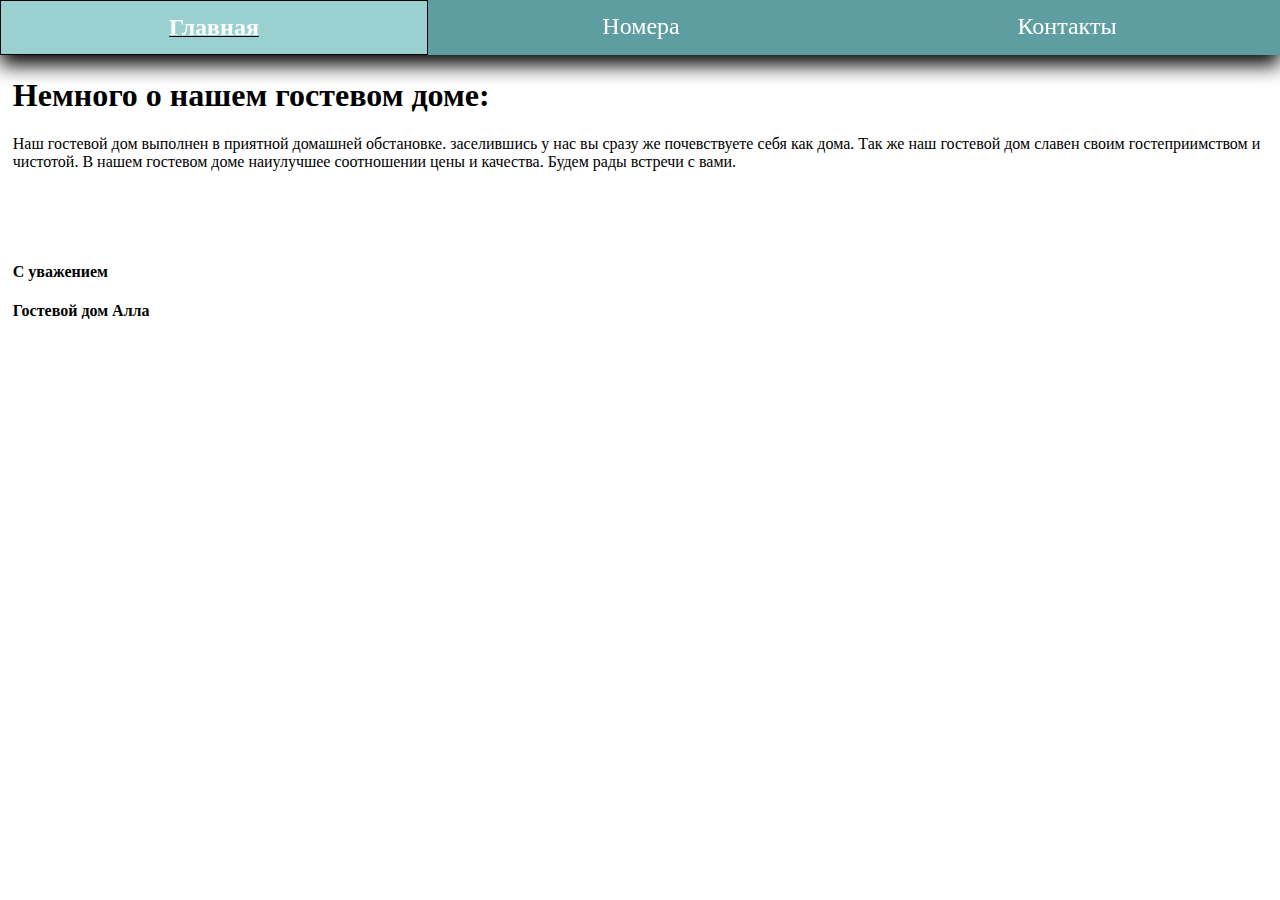
==== index.html @ e9a03f5c "Add files via upload" ====
<!DOCTYPE html>
<html lang="en">
<head>
    <meta charset="UTF-8">
    <title>Главная</title>
    <link rel="stylesheet" href="index.css">
    <link rel="stylesheet" href="media.css">
</head>
<body>
    
    <div class="navig">
        <div class="navigs navig1"><a href="index.html">Главная</a></div>
        <div class="navigs navig2"><a href="numbers.html">Номера</a></div>
        <div class="navigs navig3"><a href="call.html">Контакты</a></div>
    </div>

<!-- --------------------------------------------------------------------------------- -->

    <div class="content">
        

        <div class="main">

            <h1>Немного о нашем гостевом доме:</h1>

            <p>Наш гостевой дом выполнен в приятной домашней обстановке. заселившись у нас вы сразу же почевствуете себя как дома. Так же наш гостевой дом славен своим гостеприимством и чистотой. В нашем гостевом доме наиулучшее соотношении цены и качества. Будем рады встречи с вами.</p>

            <br>
            <br>
            <br>

            <h4>С уважением</h4>
            <h4>Гостевой дом Алла</h4>

        </div>


    </div>


</body>
</html>
---- index.css ----
@import url('https://fonts.googleapis.com/css2?family=Lobster&display=swap');

body{
    margin: 0;
}

.content{
    margin-top: 6%;
    margin-left: 1%;
    margin-right: 1%;
}

/* -------------------------------------------------------------------------- */

.navig{
    position: fixed;
    top: 0;
    left: 0;

    display: flex;
    flex-direction: row;
    
    width: 100%;
    height: fit-content;

    background-color: cadetblue;

    box-shadow: 0px 10px 20px black;
}

.navigs{
    padding: 1%;

    text-align: center;
    width: 33%;
}

.navigs a{
    padding: 3% 35%;

    text-decoration: none;
    color: white;
    font-size: 150%;
}

.navigs:hover{
    font-weight: 900;
    text-decoration: underline;
    background-color: rgb(155, 208, 209);
    border: 1px solid black;
}

/* ---------------------------------------------------------------------- */
---- media.css ----
@media only screen and (max-width: 1100px) {
    
.content{
    margin-top: 15%;
    margin-left: 3%;
    margin-right: 3%;
}

/* -------------------------------------------------------- */

.navig{
    top: 0;
    left: 0;

    box-shadow: 0px 15px 30px black;
}

.navigs{
    padding: 2% 0;
    text-align: center;
    font-size: 200%;
}

.navigs a{
    padding: 0 10%;
}

/* ---------------------------------------------------- */

.main h1{
    font-size: 500%;
}

.main p{
    font-size: 350%;
}

.main h4{
    font-size: 450%;
}

/* ------------------------------------------------------------- */

.numcard{
    border: 4px solid black;
    width: 90%;
    margin-bottom: 10%;
}

.cards h2{
    margin: 1% 2%;
    font-size: 600%;
}

.cards p{
    margin: 1% 2%;
    font-size: 300%;
}

/* ------------------------------------------------- */

.main-contacts{
    font-size: 300%;
}
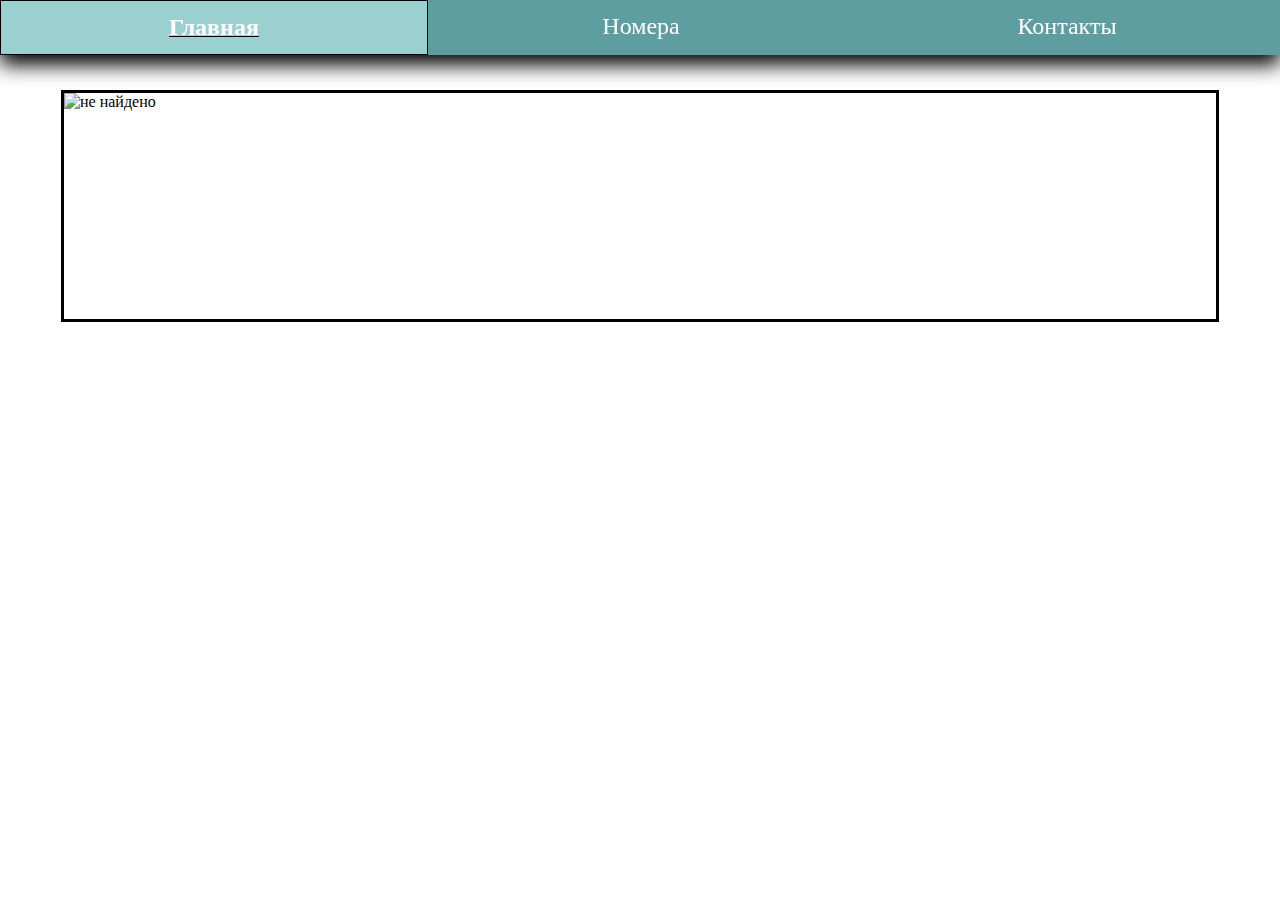
==== commit 7659a32f: "Add files via upload" ====
--- a/index.html
+++ b/index.html
@@ -2,6 +2,13 @@
 <html lang="en">
 <head>
     <meta charset="UTF-8">
+    <link rel="apple-touch-icon" sizes="180x180" href="favicon/apple-touch-icon.png">
+    <link rel="icon" type="image/png" sizes="32x32" href="favicon/favicon-32x32.png">
+    <link rel="icon" type="image/png" sizes="16x16" href="favicon/favicon-16x16.png">
+    <link rel="manifest" href="favicon/site.webmanifest">
+    <link rel="mask-icon" href="favicon/safari-pinned-tab.svg" color="#5bbad5">
+    <meta name="msapplication-TileColor" content="#da532c">
+    <meta name="theme-color" content="#ffffff">
     <title>Главная</title>
     <link rel="stylesheet" href="index.css">
     <link rel="stylesheet" href="media.css">
@@ -16,27 +23,19 @@
 
 <!-- --------------------------------------------------------------------------------- -->
 
+    <div class="slider">
+        <div class="slider-line">
+            <img src="imgs-index/img1.png" alt="не найдено">
+            <img src="imgs-index/img2.png" alt="не найдено">
+            <img src="imgs-index/img3.png" alt="не найдено">
+        </div>
+    </div>
+
     <div class="content">
-        
-
-        <div class="main">
-
-            <h1>Немного о нашем гостевом доме:</h1>
-
-            <p>Наш гостевой дом выполнен в приятной домашней обстановке. заселившись у нас вы сразу же почевствуете себя как дома. Так же наш гостевой дом славен своим гостеприимством и чистотой. В нашем гостевом доме наиулучшее соотношении цены и качества. Будем рады встречи с вами.</p>
-
-            <br>
-            <br>
-            <br>
-
-            <h4>С уважением</h4>
-            <h4>Гостевой дом Алла</h4>
-
-        </div>
-
-
+    
     </div>
 
 
+    <script src="index.js"></script>
 </body>
 </html>--- a/index.css
+++ b/index.css
@@ -50,7 +50,33 @@
     border: 1px solid black;
 }
 
+
+
+.navig1{
+    background-color: rgb(95, 160, 137);
+}
+
 /* ---------------------------------------------------------------------- */
 
+/* -----SLider----- */
+
+.slider{
+    margin: 7% auto;
+    margin-bottom: 0;
+
+    width: 90%;
+    overflow: hidden;
+
+    border: 3px solid black;
+}
+
+.slider-line{
+    display: flex;
+    flex-direction: row;
+
+    transition: all 1s;
+}
+
+/* -----Slider-end----- */
 
 
--- a/media.css
+++ b/media.css
@@ -23,6 +23,17 @@
 
 .navigs a{
     padding: 0 10%;
+}
+
+
+
+.nav-detail{
+    padding: 0;
+}
+
+.nav-detail a{
+    padding: 0 44%;
+    font-size: 170%;
 }
 
 /* ---------------------------------------------------- */
@@ -57,8 +68,58 @@
     font-size: 300%;
 }
 
+/* ----- */
+
+.main-content{
+    display: flex;
+    flex-direction: column;
+}
+
+
+.main-content h1{
+    align-self: center;
+    margin-top: 0;
+}
+
+.slider{
+    width: 90%;
+    align-self: center;
+}
+
+.main-content h3{
+    align-self: center;
+}
+
+.main-content p{
+    align-self: center;
+
+    font-size: 200%;
+}
+
 /* ------------------------------------------------- */
 
-.main-contacts{
-    font-size: 300%;
+.phone{
+    width: 80%;
+    margin-bottom: 7%;
+
+    border: 25px ridge rgb(105, 105, 105);
+    box-shadow: 30px 30px 30px black;
+}
+
+.email{
+    width: 80%;
+
+    border: 25px ridge rgb(105, 105, 105);
+    box-shadow: 30px 30px 30px black;
+}
+
+
+h2{
+    font-size: 350%;
+}
+
+p{
+    font-size: 250%;
+}
+
 }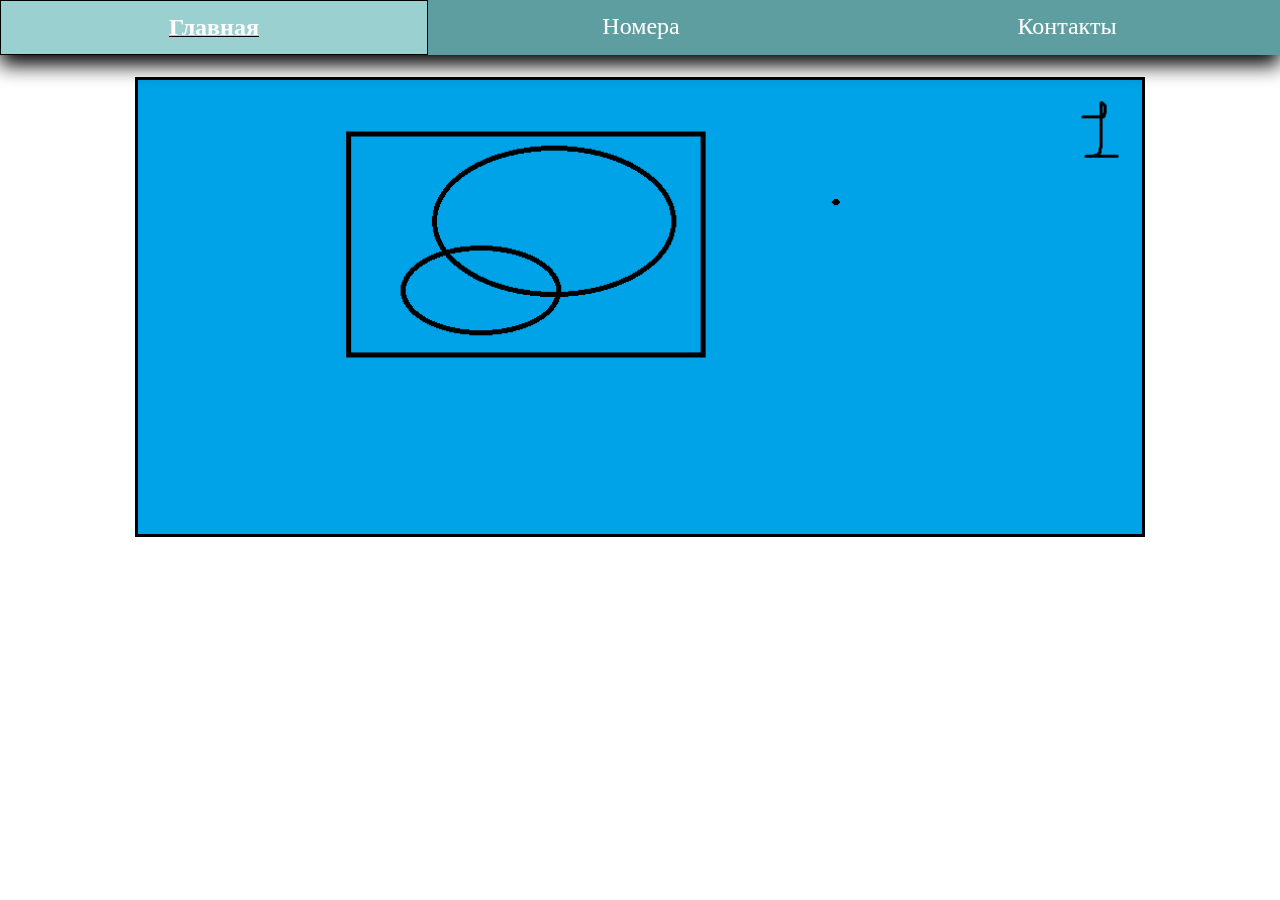
==== commit 1c179001: "Add files via upload" ====
--- a/index.html
+++ b/index.html
@@ -23,16 +23,18 @@
 
 <!-- --------------------------------------------------------------------------------- -->
 
-    <div class="slider">
-        <div class="slider-line">
-            <img src="imgs-index/img1.png" alt="не найдено">
-            <img src="imgs-index/img2.png" alt="не найдено">
-            <img src="imgs-index/img3.png" alt="не найдено">
-        </div>
-    </div>
+    
 
     <div class="content">
-    
+
+        <div class="slider">
+            <div class="slider-line">
+                <img src="imgs-index/img1.png" alt="не найдено">
+                <img src="imgs-index/img2.png" alt="не найдено">
+                <img src="imgs-index/img3.png" alt="не найдено">
+            </div>
+        </div>
+
     </div>
 
 
--- a/index.css
+++ b/index.css
@@ -22,6 +22,7 @@
     
     width: 100%;
     height: fit-content;
+    z-index: 10;
 
     background-color: cadetblue;
 
@@ -61,10 +62,10 @@
 /* -----SLider----- */
 
 .slider{
-    margin: 7% auto;
+    margin: 0% auto;
     margin-bottom: 0;
 
-    width: 90%;
+    width: 80%;
     overflow: hidden;
 
     border: 3px solid black;
@@ -79,4 +80,3 @@
 
 /* -----Slider-end----- */
 
-
--- a/media.css
+++ b/media.css
@@ -82,7 +82,7 @@
 }
 
 .slider{
-    width: 90%;
+    width: 100%;
     align-self: center;
 }
 
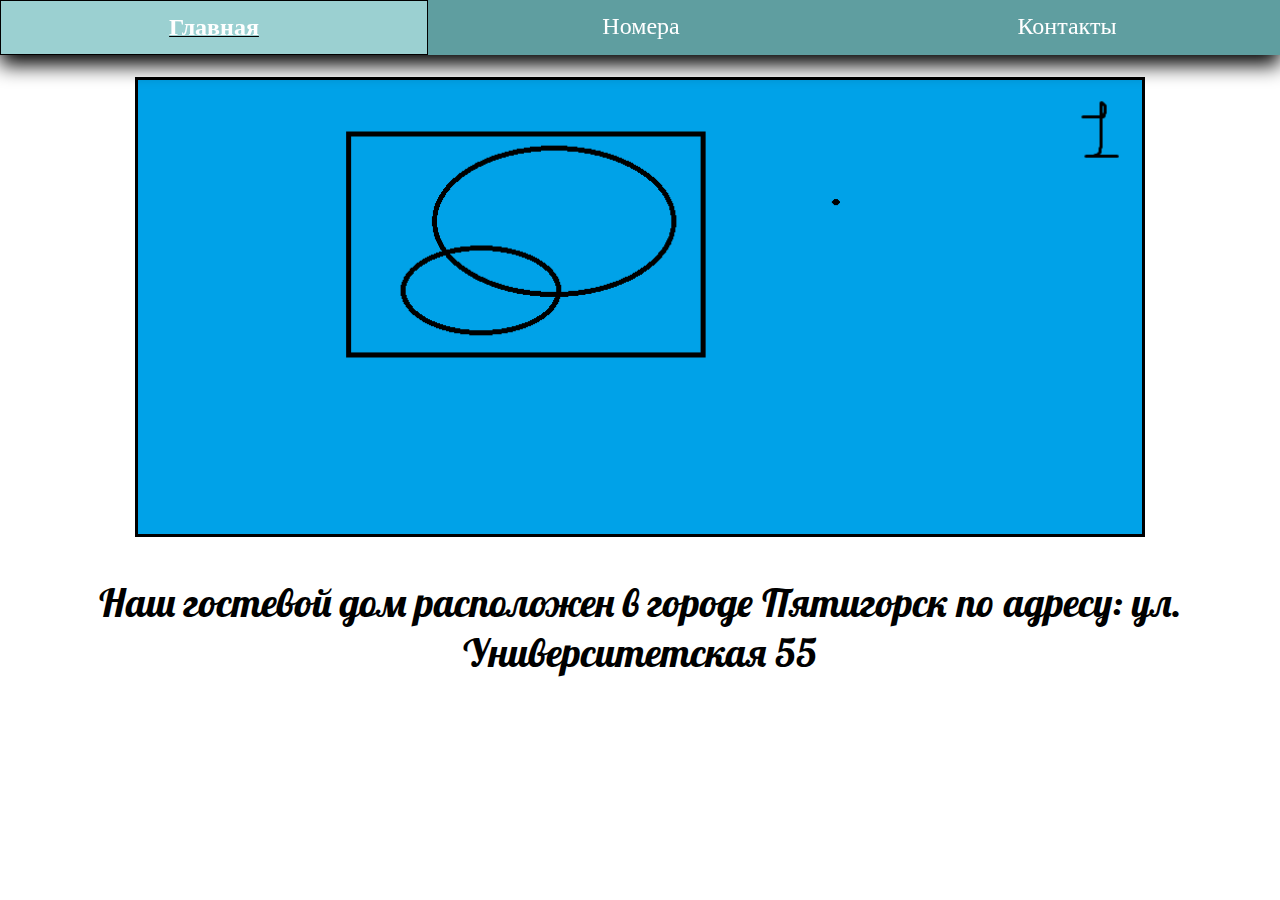
==== commit 6aa3a3e4: "Add files via upload" ====
--- a/index.html
+++ b/index.html
@@ -35,6 +35,8 @@
             </div>
         </div>
 
+        <p>Наш гостевой дом расположен в городе Пятигорск по адресу: ул. Университетская 55</p>
+
     </div>
 
 
--- a/index.css
+++ b/index.css
@@ -59,6 +59,12 @@
 
 /* ---------------------------------------------------------------------- */
 
+p{
+    font-size: 250%;
+    font-family: 'Lobster', cursive;
+    text-align: center;
+}
+
 /* -----SLider----- */
 
 .slider{
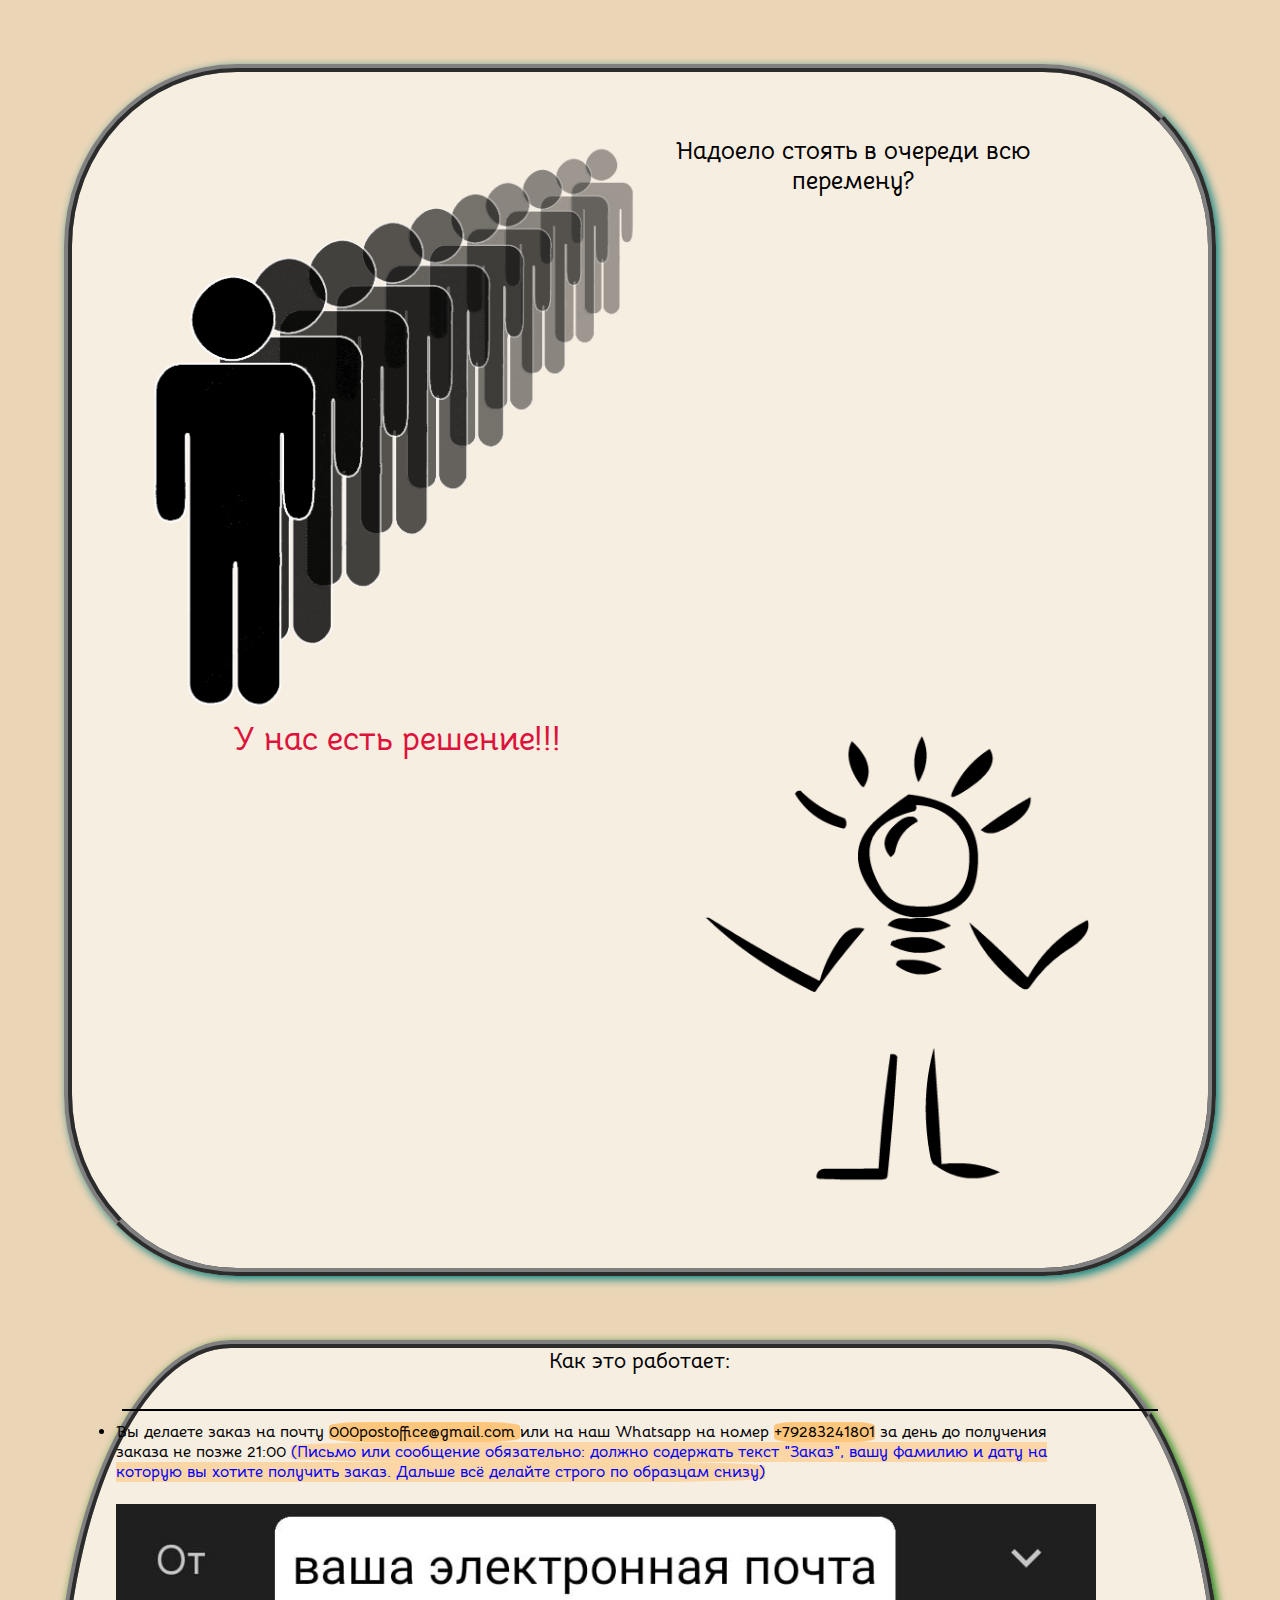
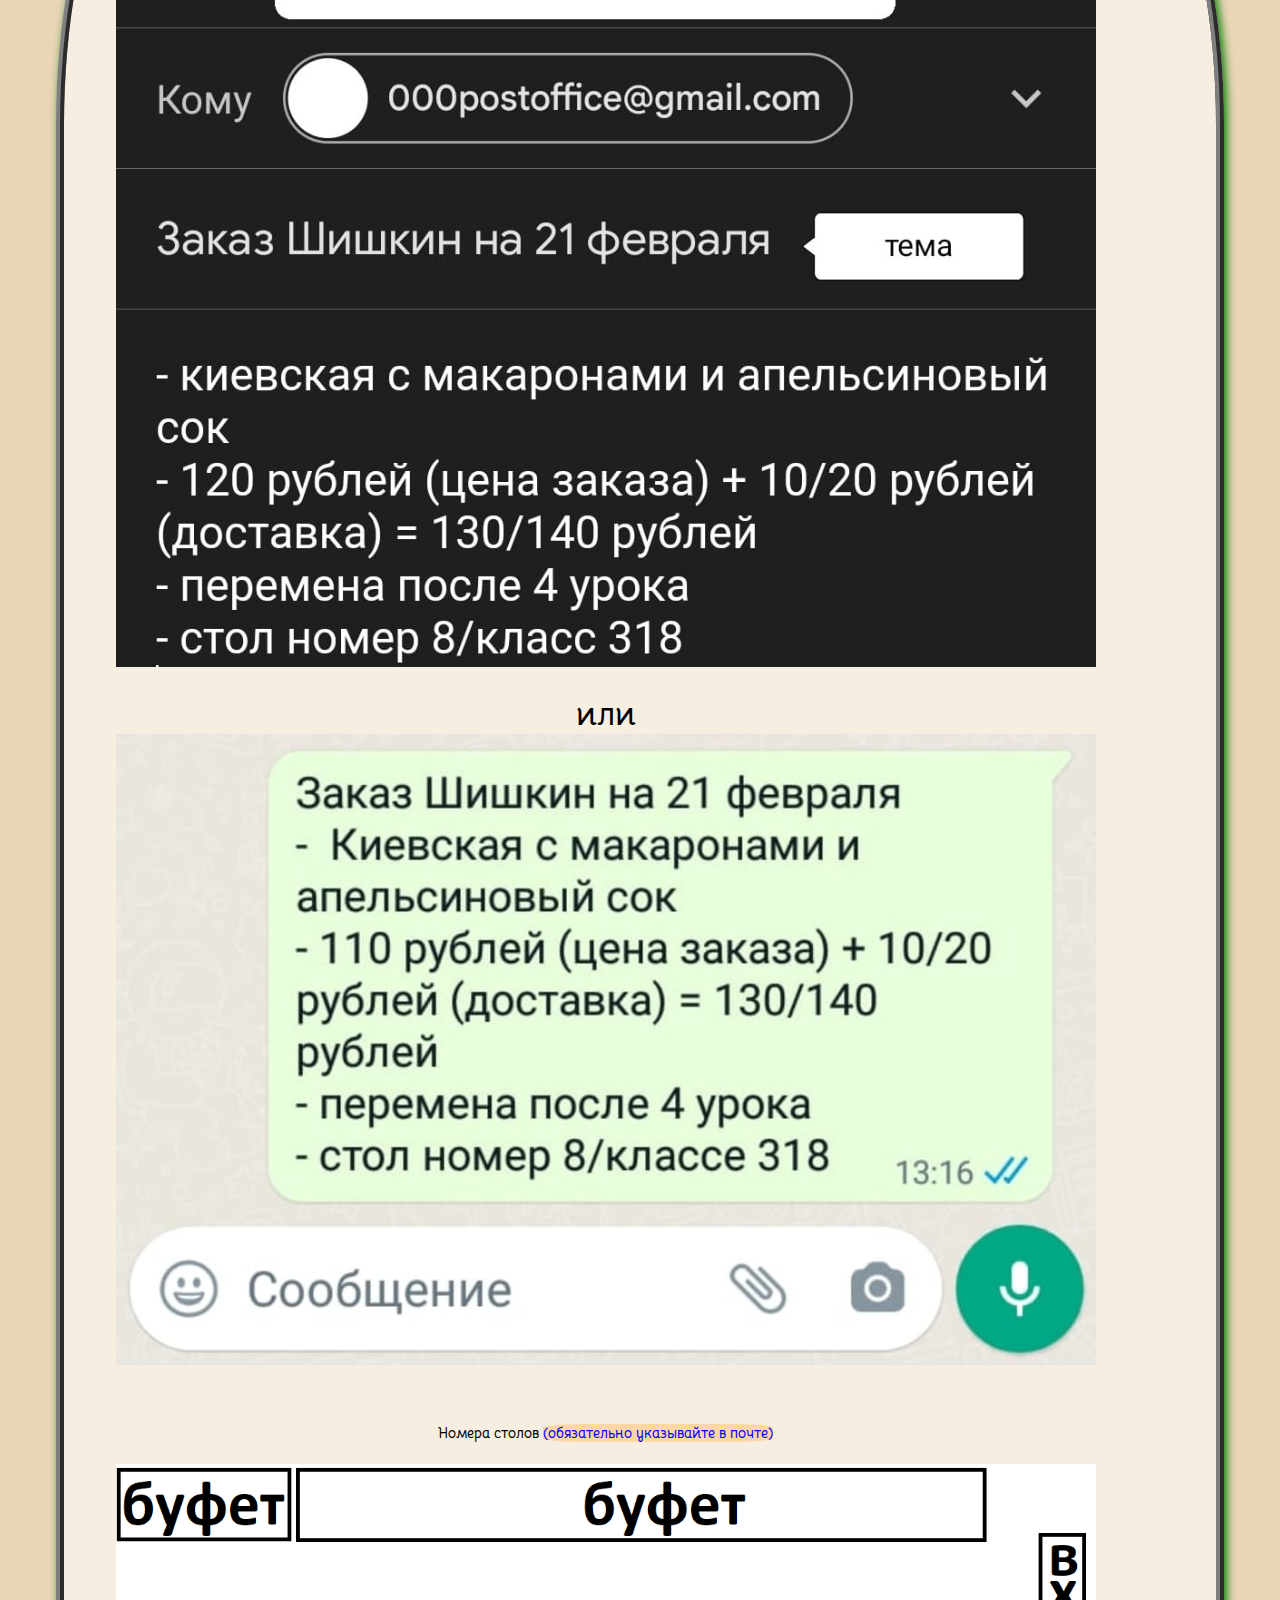
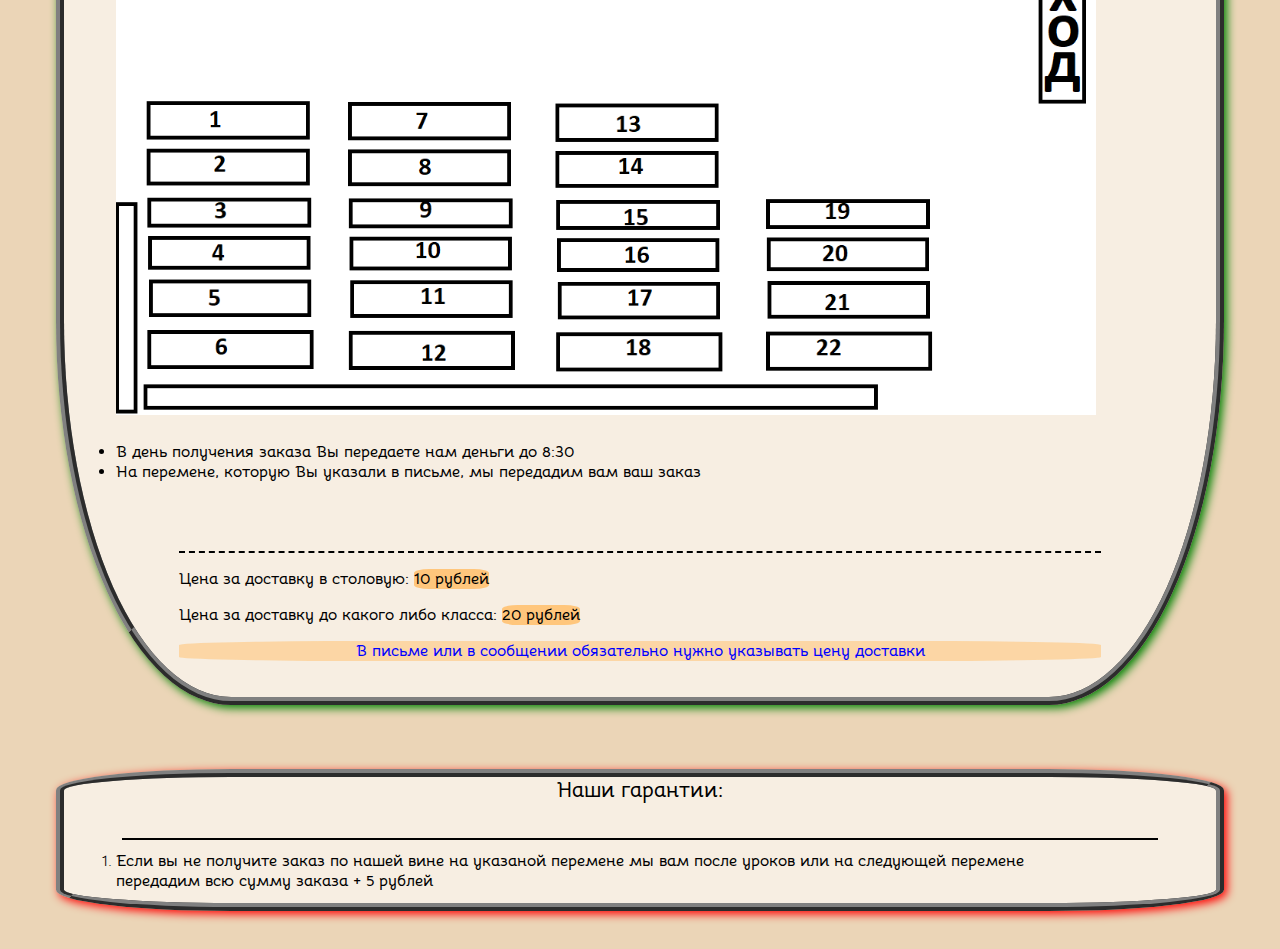
==== commit 8614090d: "Add files via upload" ====
--- a/index.html
+++ b/index.html
@@ -2,6 +2,13 @@
 <html lang="en">
 <head>
     <meta charset="UTF-8">
+    <meta http-equiv="X-UA-Compatible" content="IE=edge">
+    <meta name="viewport" content="width=device-width, initial-scale=1.0">
+    <title>Главная</title>
+
+    <link rel="stylesheet" href="index.css">
+    <link rel="stylesheet" href="media.css">
+
     <link rel="apple-touch-icon" sizes="180x180" href="favicon/apple-touch-icon.png">
     <link rel="icon" type="image/png" sizes="32x32" href="favicon/favicon-32x32.png">
     <link rel="icon" type="image/png" sizes="16x16" href="favicon/favicon-16x16.png">
@@ -9,37 +16,53 @@
     <link rel="mask-icon" href="favicon/safari-pinned-tab.svg" color="#5bbad5">
     <meta name="msapplication-TileColor" content="#da532c">
     <meta name="theme-color" content="#ffffff">
-    <title>Главная</title>
-    <link rel="stylesheet" href="index.css">
-    <link rel="stylesheet" href="media.css">
 </head>
 <body>
+
+
+    <div class="start">
+        <h1 class="ar-h1">Надоело стоять в очереди всю перемену?</h1>
+        <img class="ar-img1" src="img2.png" alt="">
+        <h3 class="ar=h3">У нас есть решение!!!</h3>
+        <img class="ar-img2" src="img3.png" alt="">
+    </div>
     
-    <div class="navig">
-        <div class="navigs navig1"><a href="index.html">Главная</a></div>
-        <div class="navigs navig2"><a href="numbers.html">Номера</a></div>
-        <div class="navigs navig3"><a href="call.html">Контакты</a></div>
-    </div>
+    <div class="work">
+        <h2 class="wort-t">Как это работает:</h2>
+        <ul>
+            <li><strong>Вы делаете заказ на почту <strong class="text00">000postoffice@gmail.com </strong>
+                или на наш Whatsapp на номер <strong class="text00">+79283241801</strong> за день до получения заказа не позже 21:00 <strong class="text0">(Письмо или сообщение обязательно: должно содержать текст "Заказ", 
+                    вашу фамилию и дату на которую вы хотите получить заказ.
+                     Дальше всё делайте строго по образцам снизу)</strong></strong></li>
+            <img class="img1" src="img1.jpeg" alt="не найдено">
 
-<!-- --------------------------------------------------------------------------------- -->
+            <h5>или</h5>
 
-    
+            <img class="what" src="what.jpeg" alt="не найдено">
 
-    <div class="content">
+            <h4>Номера столов <strong class="text0">(обязательно указывайте в почте)</strong></h4>
+            <img class="kitchen" src="kitchen.png" alt="не найдено">
+            <li><strong>В день получения заказа Вы передаете нам деньги до 8:30</strong></li>
+            <li><strong>На перемене, которую Вы указали в письме, мы передадим вам ваш заказ</strong></li>
+        </ul>
 
-        <div class="slider">
-            <div class="slider-line">
-                <img src="imgs-index/img1.png" alt="не найдено">
-                <img src="imgs-index/img2.png" alt="не найдено">
-                <img src="imgs-index/img3.png" alt="не найдено">
-            </div>
+        <div class="dop">
+            <p><strong>Цена за доставку в столовую: <strong class="price">10 рублей</strong></strong></p>
+            <p><strong>Цена за доставку до какого либо класса: <strong class="price">20 рублей</strong></strong></p>
+            <p class="text0"><strong>В письме или в сообщении обязательно нужно указывать цену доставки</strong></p>
+            <br>
         </div>
 
-        <p>Наш гостевой дом расположен в городе Пятигорск по адресу: ул. Университетская 55</p>
 
     </div>
 
+    <div class="problem">
+        <h2>Наши гарантии:</h2>
+        <ol>
+            <li><strong>Если вы не получите заказ по нашей вине на указаной перемене мы вам после уроков или на следующей перемене передадим всю сумму заказа + 5 рублей</strong></li>
+        </ol>
+    </div>
 
-    <script src="index.js"></script>
+
 </body>
 </html>--- a/index.css
+++ b/index.css
@@ -1,88 +1,174 @@
-@import url('https://fonts.googleapis.com/css2?family=Lobster&display=swap');
+@import url('https://fonts.googleapis.com/css2?family=Bellota:ital,wght@1,300&display=swap');
+
 
 body{
     margin: 0;
+    margin-bottom: 3%;
+    background-color: rgba(222, 184, 135, 0.598);
+
+    font-family: 'Bellota', cursive;
 }
 
-.content{
-    margin-top: 6%;
-    margin-left: 1%;
-    margin-right: 1%;
-}
-
-/* -------------------------------------------------------------------------- */
-
-.navig{
-    position: fixed;
-    top: 0;
-    left: 0;
-
-    display: flex;
-    flex-direction: row;
+h1{
+    margin: 0;
+    text-align: center;
     
-    width: 100%;
-    height: fit-content;
-    z-index: 10;
-
-    background-color: cadetblue;
-
-    box-shadow: 0px 10px 20px black;
-}
-
-.navigs{
-    padding: 1%;
-
-    text-align: center;
-    width: 33%;
-}
-
-.navigs a{
-    padding: 3% 35%;
-
-    text-decoration: none;
-    color: white;
     font-size: 150%;
 }
 
-.navigs:hover{
-    font-weight: 900;
-    text-decoration: underline;
-    background-color: rgb(155, 208, 209);
-    border: 1px solid black;
+h3{
+    margin: 0;
+    text-align: center;
+
+    font-size: 200%;
+    color: crimson;
+}
+
+h2{
+    text-align: center;
+    margin: 0 auto;
+    margin-bottom: 0;
+
+    width: 90%;
+
+    font-size: 130%;
+    padding-bottom: 3%;
+    border-bottom: 2px solid black;
+}
+
+h4{
+    margin: 0;
+
+    width: 90%;
+
+    text-align: center;
+    font-size: 90%;
+}
+
+h5{
+    text-align: center;
+    margin: 0;
+    width: 90%;
+
+    font-size: 200%;
+}
+
+.what{
+    width: 90%;
+    margin-bottom: 5%;
+}
+
+ul, ol{
+    margin: 1%;
+}
+
+li{
+    width: 90%;
 }
 
 
 
-.navig1{
-    background-color: rgb(95, 160, 137);
+.price, .text00{
+    background-color: rgb(255, 198, 124);
+    border-radius: 20%;
 }
 
-/* ---------------------------------------------------------------------- */
-
-p{
-    font-size: 250%;
-    font-family: 'Lobster', cursive;
+.text0{
+    background-color: rgba(255, 198, 124, 0.605);
     text-align: center;
+    border-radius: 20%;
+    color: blue;
 }
 
-/* -----SLider----- */
+/* ---------------------------------------------------- */
 
-.slider{
-    margin: 0% auto;
+.ar-h1{
+    grid-area: h1;
+    width: 80%;
+}
+
+.ar-img1{
+    grid-area: img1;
+    width: 100%;
+}
+
+.ar-h3{
+    grid-area: h3;
+    width: 80%;
+}
+
+.ar-img2{
+    grid-area: img2;
+    width: 100%;
+}
+
+/* ------------------------------------------------------ */
+
+.start{
+    display: grid;
+    grid-template-areas: 
+    'img1 h1'
+    'h3 img2'
+    ;
+
+
+
+    margin: 5% auto;
+    margin-bottom: 0;
+    padding: 5%;
+
+    box-sizing: border-box;
+    width: 90%;
+    
+    background-color: rgba(255, 255, 255, 0.598);
+    border: 8px ridge gray;
+    border-radius: 15%;
+    box-shadow: 3px 3px 10px teal;
+}
+
+.work{
+    display: flex;
+    flex-direction: column;
+    margin: 5% auto;
     margin-bottom: 0;
 
-    width: 80%;
-    overflow: hidden;
 
-    border: 3px solid black;
+    width: 90%;
+
+    background-color: rgba(255, 255, 255, 0.598);
+    border: 8px ridge gray;
+    border-radius: 15%;
+    box-shadow: 3px 3px 10px green;
 }
 
-.slider-line{
-    display: flex;
-    flex-direction: row;
+.dop{
+    margin: 0 auto;
+    margin-top: 5%;
 
-    transition: all 1s;
+    border-top: 2px dashed black;
+    width: 80%;
 }
 
-/* -----Slider-end----- */
+.img1, .kitchen{
+    margin: 2% auto;
+    width: 90%;
+}
 
+.problem{
+    display: flex;
+    flex-direction: column;
+    margin: 5% auto;
+    margin-bottom: 0;
+
+
+    width: 90%;
+
+    background-color: rgba(255, 255, 255, 0.598);
+    border: 8px ridge gray;
+    border-radius: 15%;
+    box-shadow: 3px 3px 10px red;
+}
+
+
+
+
--- a/media.css
+++ b/media.css
@@ -1,125 +1,7 @@
-@media only screen and (max-width: 1100px) {
+@media only screen and (min-width: 1450px) {
     
-.content{
-    margin-top: 15%;
-    margin-left: 3%;
-    margin-right: 3%;
-}
-
-/* -------------------------------------------------------- */
-
-.navig{
-    top: 0;
-    left: 0;
-
-    box-shadow: 0px 15px 30px black;
-}
-
-.navigs{
-    padding: 2% 0;
-    text-align: center;
-    font-size: 200%;
-}
-
-.navigs a{
-    padding: 0 10%;
-}
-
-
-
-.nav-detail{
-    padding: 0;
-}
-
-.nav-detail a{
-    padding: 0 44%;
-    font-size: 170%;
-}
-
-/* ---------------------------------------------------- */
-
-.main h1{
-    font-size: 500%;
-}
-
-.main p{
-    font-size: 350%;
-}
-
-.main h4{
-    font-size: 450%;
-}
-
-/* ------------------------------------------------------------- */
-
-.numcard{
-    border: 4px solid black;
-    width: 90%;
-    margin-bottom: 10%;
-}
-
-.cards h2{
-    margin: 1% 2%;
-    font-size: 600%;
-}
-
-.cards p{
-    margin: 1% 2%;
-    font-size: 300%;
-}
-
-/* ----- */
-
-.main-content{
-    display: flex;
-    flex-direction: column;
-}
-
-
-.main-content h1{
-    align-self: center;
-    margin-top: 0;
-}
-
-.slider{
-    width: 100%;
-    align-self: center;
-}
-
-.main-content h3{
-    align-self: center;
-}
-
-.main-content p{
-    align-self: center;
-
-    font-size: 200%;
-}
-
-/* ------------------------------------------------- */
-
-.phone{
-    width: 80%;
-    margin-bottom: 7%;
-
-    border: 25px ridge rgb(105, 105, 105);
-    box-shadow: 30px 30px 30px black;
-}
-
-.email{
-    width: 80%;
-
-    border: 25px ridge rgb(105, 105, 105);
-    box-shadow: 30px 30px 30px black;
-}
-
-
-h2{
-    font-size: 350%;
-}
-
-p{
-    font-size: 250%;
+body{
+    background-color: red;
 }
 
 }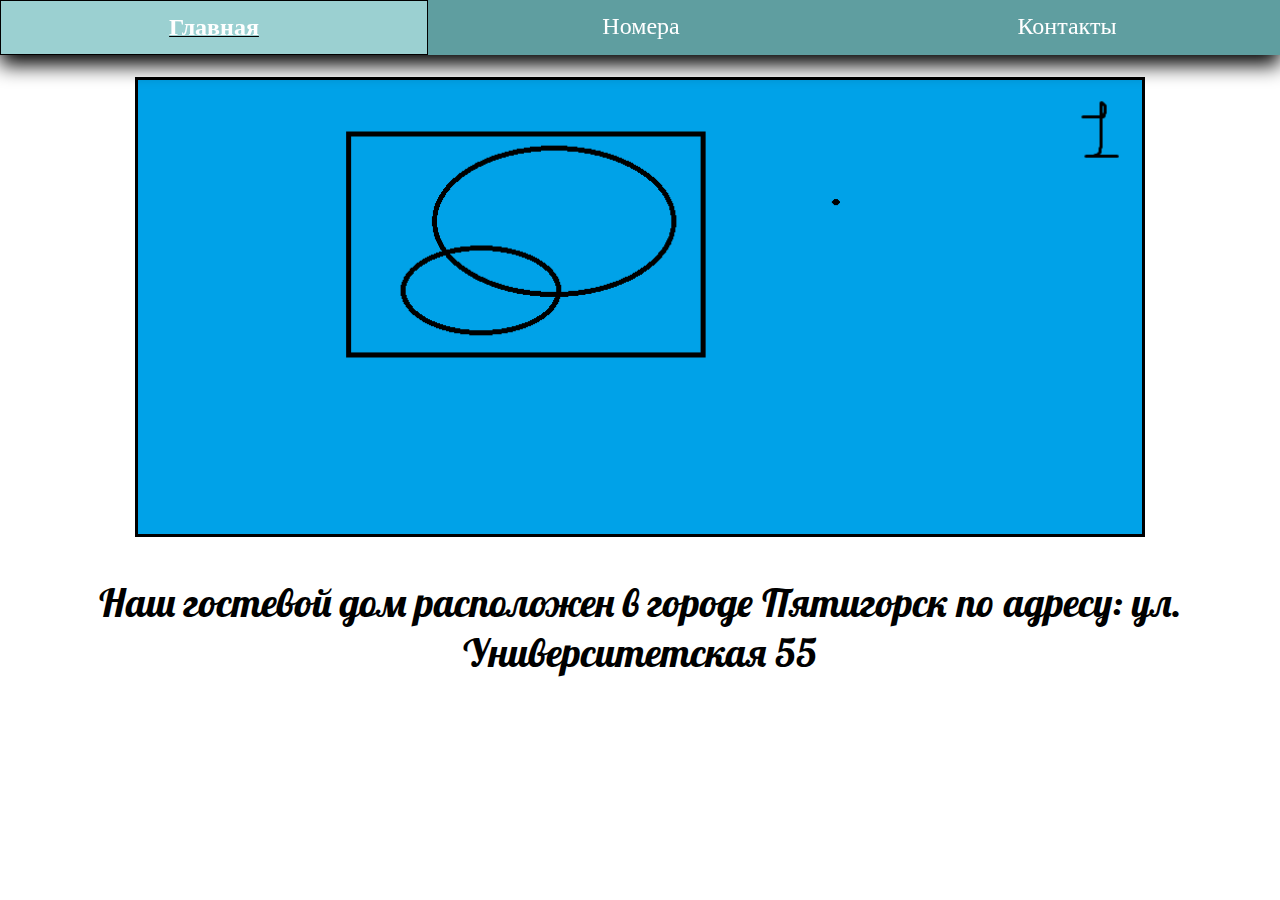
==== commit ef7698eb: "Add files via upload" ====
--- a/index.html
+++ b/index.html
@@ -2,13 +2,6 @@
 <html lang="en">
 <head>
     <meta charset="UTF-8">
-    <meta http-equiv="X-UA-Compatible" content="IE=edge">
-    <meta name="viewport" content="width=device-width, initial-scale=1.0">
-    <title>Главная</title>
-
-    <link rel="stylesheet" href="index.css">
-    <link rel="stylesheet" href="media.css">
-
     <link rel="apple-touch-icon" sizes="180x180" href="favicon/apple-touch-icon.png">
     <link rel="icon" type="image/png" sizes="32x32" href="favicon/favicon-32x32.png">
     <link rel="icon" type="image/png" sizes="16x16" href="favicon/favicon-16x16.png">
@@ -16,53 +9,37 @@
     <link rel="mask-icon" href="favicon/safari-pinned-tab.svg" color="#5bbad5">
     <meta name="msapplication-TileColor" content="#da532c">
     <meta name="theme-color" content="#ffffff">
+    <title>Главная</title>
+    <link rel="stylesheet" href="index.css">
+    <link rel="stylesheet" href="media.css">
 </head>
 <body>
+    
+    <div class="navig">
+        <div class="navigs navig1"><a href="index.html">Главная</a></div>
+        <div class="navigs navig2"><a href="numbers.html">Номера</a></div>
+        <div class="navigs navig3"><a href="call.html">Контакты</a></div>
+    </div>
 
+<!-- --------------------------------------------------------------------------------- -->
 
-    <div class="start">
-        <h1 class="ar-h1">Надоело стоять в очереди всю перемену?</h1>
-        <img class="ar-img1" src="img2.png" alt="">
-        <h3 class="ar=h3">У нас есть решение!!!</h3>
-        <img class="ar-img2" src="img3.png" alt="">
-    </div>
     
-    <div class="work">
-        <h2 class="wort-t">Как это работает:</h2>
-        <ul>
-            <li><strong>Вы делаете заказ на почту <strong class="text00">000postoffice@gmail.com </strong>
-                или на наш Whatsapp на номер <strong class="text00">+79283241801</strong> за день до получения заказа не позже 21:00 <strong class="text0">(Письмо или сообщение обязательно: должно содержать текст "Заказ", 
-                    вашу фамилию и дату на которую вы хотите получить заказ.
-                     Дальше всё делайте строго по образцам снизу)</strong></strong></li>
-            <img class="img1" src="img1.jpeg" alt="не найдено">
 
-            <h5>или</h5>
+    <div class="content">
 
-            <img class="what" src="what.jpeg" alt="не найдено">
-
-            <h4>Номера столов <strong class="text0">(обязательно указывайте в почте)</strong></h4>
-            <img class="kitchen" src="kitchen.png" alt="не найдено">
-            <li><strong>В день получения заказа Вы передаете нам деньги до 8:30</strong></li>
-            <li><strong>На перемене, которую Вы указали в письме, мы передадим вам ваш заказ</strong></li>
-        </ul>
-
-        <div class="dop">
-            <p><strong>Цена за доставку в столовую: <strong class="price">10 рублей</strong></strong></p>
-            <p><strong>Цена за доставку до какого либо класса: <strong class="price">20 рублей</strong></strong></p>
-            <p class="text0"><strong>В письме или в сообщении обязательно нужно указывать цену доставки</strong></p>
-            <br>
+        <div class="slider">
+            <div class="slider-line">
+                <img src="imgs-index/img1.png" alt="не найдено">
+                <img src="imgs-index/img2.png" alt="не найдено">
+                <img src="imgs-index/img3.png" alt="не найдено">
+            </div>
         </div>
 
+        <p>Наш гостевой дом расположен в городе Пятигорск по адресу: ул. Университетская 55</p>
 
     </div>
 
-    <div class="problem">
-        <h2>Наши гарантии:</h2>
-        <ol>
-            <li><strong>Если вы не получите заказ по нашей вине на указаной перемене мы вам после уроков или на следующей перемене передадим всю сумму заказа + 5 рублей</strong></li>
-        </ol>
-    </div>
 
-
+    <script src="index.js"></script>
 </body>
 </html>--- a/index.css
+++ b/index.css
@@ -1,174 +1,88 @@
-@import url('https://fonts.googleapis.com/css2?family=Bellota:ital,wght@1,300&display=swap');
-
+@import url('https://fonts.googleapis.com/css2?family=Lobster&display=swap');
 
 body{
     margin: 0;
-    margin-bottom: 3%;
-    background-color: rgba(222, 184, 135, 0.598);
-
-    font-family: 'Bellota', cursive;
 }
 
-h1{
-    margin: 0;
+.content{
+    margin-top: 6%;
+    margin-left: 1%;
+    margin-right: 1%;
+}
+
+/* -------------------------------------------------------------------------- */
+
+.navig{
+    position: fixed;
+    top: 0;
+    left: 0;
+
+    display: flex;
+    flex-direction: row;
+    
+    width: 100%;
+    height: fit-content;
+    z-index: 10;
+
+    background-color: cadetblue;
+
+    box-shadow: 0px 10px 20px black;
+}
+
+.navigs{
+    padding: 1%;
+
     text-align: center;
-    
+    width: 33%;
+}
+
+.navigs a{
+    padding: 3% 35%;
+
+    text-decoration: none;
+    color: white;
     font-size: 150%;
 }
 
-h3{
-    margin: 0;
-    text-align: center;
-
-    font-size: 200%;
-    color: crimson;
-}
-
-h2{
-    text-align: center;
-    margin: 0 auto;
-    margin-bottom: 0;
-
-    width: 90%;
-
-    font-size: 130%;
-    padding-bottom: 3%;
-    border-bottom: 2px solid black;
-}
-
-h4{
-    margin: 0;
-
-    width: 90%;
-
-    text-align: center;
-    font-size: 90%;
-}
-
-h5{
-    text-align: center;
-    margin: 0;
-    width: 90%;
-
-    font-size: 200%;
-}
-
-.what{
-    width: 90%;
-    margin-bottom: 5%;
-}
-
-ul, ol{
-    margin: 1%;
-}
-
-li{
-    width: 90%;
+.navigs:hover{
+    font-weight: 900;
+    text-decoration: underline;
+    background-color: rgb(155, 208, 209);
+    border: 1px solid black;
 }
 
 
 
-.price, .text00{
-    background-color: rgb(255, 198, 124);
-    border-radius: 20%;
+.navig1{
+    background-color: rgb(95, 160, 137);
 }
 
-.text0{
-    background-color: rgba(255, 198, 124, 0.605);
+/* ---------------------------------------------------------------------- */
+
+p{
+    font-size: 250%;
+    font-family: 'Lobster', cursive;
     text-align: center;
-    border-radius: 20%;
-    color: blue;
 }
 
-/* ---------------------------------------------------- */
+/* -----SLider----- */
 
-.ar-h1{
-    grid-area: h1;
+.slider{
+    margin: 0% auto;
+    margin-bottom: 0;
+
     width: 80%;
+    overflow: hidden;
+
+    border: 3px solid black;
 }
 
-.ar-img1{
-    grid-area: img1;
-    width: 100%;
+.slider-line{
+    display: flex;
+    flex-direction: row;
+
+    transition: all 3s ease-in-out;
 }
 
-.ar-h3{
-    grid-area: h3;
-    width: 80%;
-}
+/* -----Slider-end----- */
 
-.ar-img2{
-    grid-area: img2;
-    width: 100%;
-}
-
-/* ------------------------------------------------------ */
-
-.start{
-    display: grid;
-    grid-template-areas: 
-    'img1 h1'
-    'h3 img2'
-    ;
-
-
-
-    margin: 5% auto;
-    margin-bottom: 0;
-    padding: 5%;
-
-    box-sizing: border-box;
-    width: 90%;
-    
-    background-color: rgba(255, 255, 255, 0.598);
-    border: 8px ridge gray;
-    border-radius: 15%;
-    box-shadow: 3px 3px 10px teal;
-}
-
-.work{
-    display: flex;
-    flex-direction: column;
-    margin: 5% auto;
-    margin-bottom: 0;
-
-
-    width: 90%;
-
-    background-color: rgba(255, 255, 255, 0.598);
-    border: 8px ridge gray;
-    border-radius: 15%;
-    box-shadow: 3px 3px 10px green;
-}
-
-.dop{
-    margin: 0 auto;
-    margin-top: 5%;
-
-    border-top: 2px dashed black;
-    width: 80%;
-}
-
-.img1, .kitchen{
-    margin: 2% auto;
-    width: 90%;
-}
-
-.problem{
-    display: flex;
-    flex-direction: column;
-    margin: 5% auto;
-    margin-bottom: 0;
-
-
-    width: 90%;
-
-    background-color: rgba(255, 255, 255, 0.598);
-    border: 8px ridge gray;
-    border-radius: 15%;
-    box-shadow: 3px 3px 10px red;
-}
-
-
-
-
--- a/media.css
+++ b/media.css
@@ -1,7 +1,129 @@
-@media only screen and (min-width: 1450px) {
+@media only screen and (max-width: 1100px) {
     
-body{
-    background-color: red;
+.content{
+    margin-top: 15%;
+    margin-left: 3%;
+    margin-right: 3%;
+}
+
+/* -------------------------------------------------------- */
+
+.navig{
+    top: 0;
+    left: 0;
+
+    box-shadow: 0px 15px 30px black;
+}
+
+.navigs{
+    padding: 2% 0;
+    text-align: center; 
+    font-size: 200%;
+}
+
+.navigs a{
+    padding: 0 10%;
+}
+
+
+
+.nav-detail{
+    padding: 0;
+}
+
+.nav-detail a{
+    padding: 0 44%;
+    font-size: 170%;
+}
+
+/* ---------------------------------------------------- */
+
+.main h1{
+    font-size: 500%;
+}
+
+.main p{
+    font-size: 350%;
+}
+
+.main h4{
+    font-size: 450%;
+}
+
+/* ------------------------------------------------------------- */
+
+.numcard{
+    border: 4px solid black;
+    width: 90%;
+    margin-bottom: 10%;
+}
+
+.cards h2{
+    margin: 1% 2%;
+    font-size: 600%;
+}
+
+.cards p{
+    margin: 1% 2%;
+    font-size: 300%;
+}
+
+/* ----- */
+
+.main-content{
+    display: flex;
+    flex-direction: column;
+}
+
+
+.main-content h1{
+    align-self: center;
+    margin-top: 0;
+}
+
+.slider{
+    width: 90%;
+    align-self: center;
+}
+
+.main-content h3{
+    align-self: center;
+}
+
+.main-content p{
+    align-self: center;
+
+    font-size: 200%;
+}
+
+.opis{
+    font-size: 80%;
+}
+
+/* ------------------------------------------------- */
+
+.phone{
+    width: 80%;
+    margin-bottom: 7%;
+
+    border: 25px ridge rgb(105, 105, 105);
+    box-shadow: 30px 30px 30px black;
+}
+
+.email{
+    width: 80%;
+
+    border: 25px ridge rgb(105, 105, 105);
+    box-shadow: 30px 30px 30px black;
+}
+
+
+h2{
+    font-size: 350%;
+}
+
+p{
+    font-size: 250%;
 }
 
 }